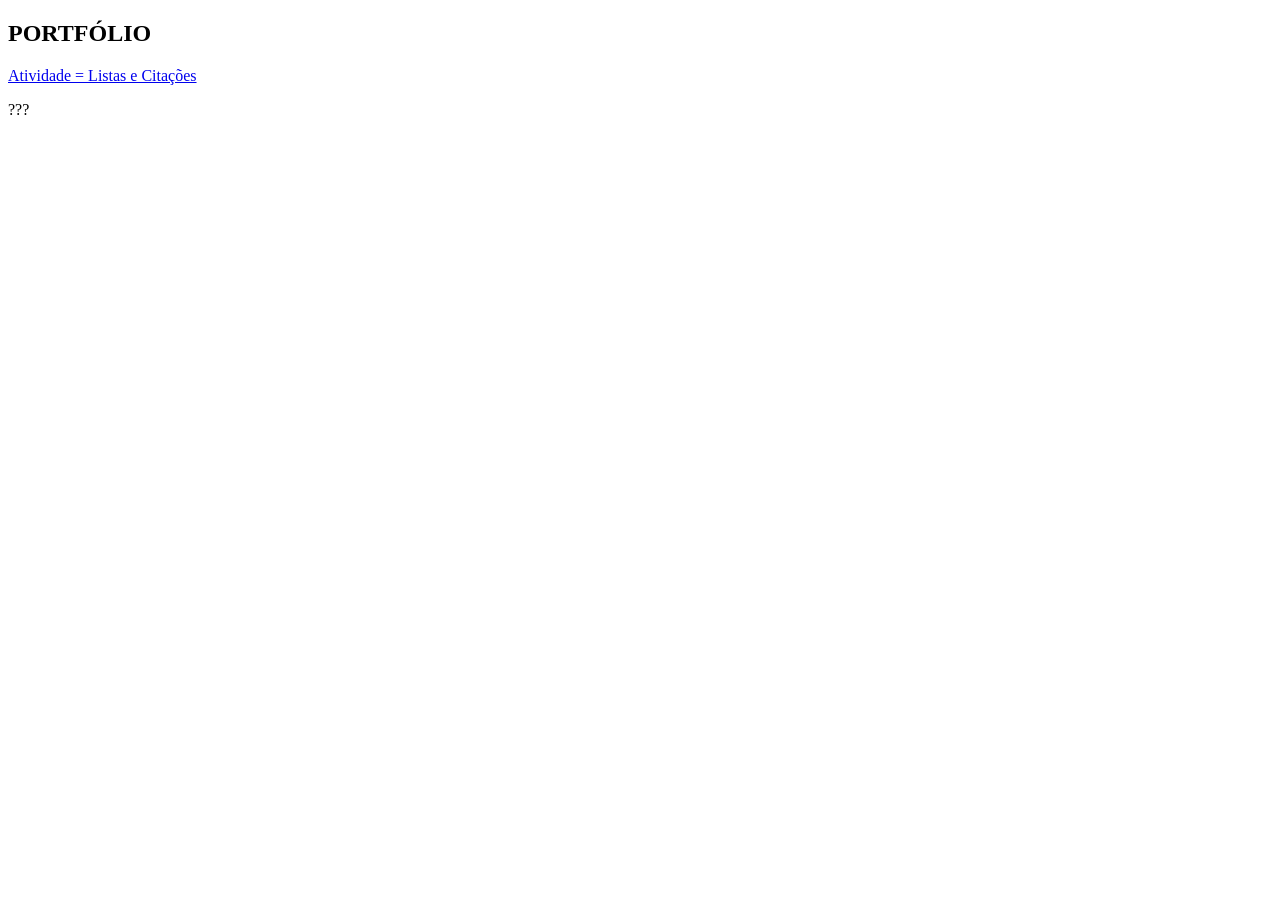
==== index.html @ f7be95cb "Update index.html" ====
<!DOCTYPE html>
<html>
<head>
    <meta charset="utf-8">
    <title>JON MARQUES</title>
</head>
<body>

  
    <h2>PORTFÓLIO</h2>
        <p>
 <nav>
        <a href="Atividade.html">Atividade = Listas e Citações<a/>
</nav>
        </p>
        <p>
            ???
        </p>
    
 </body>
</html>
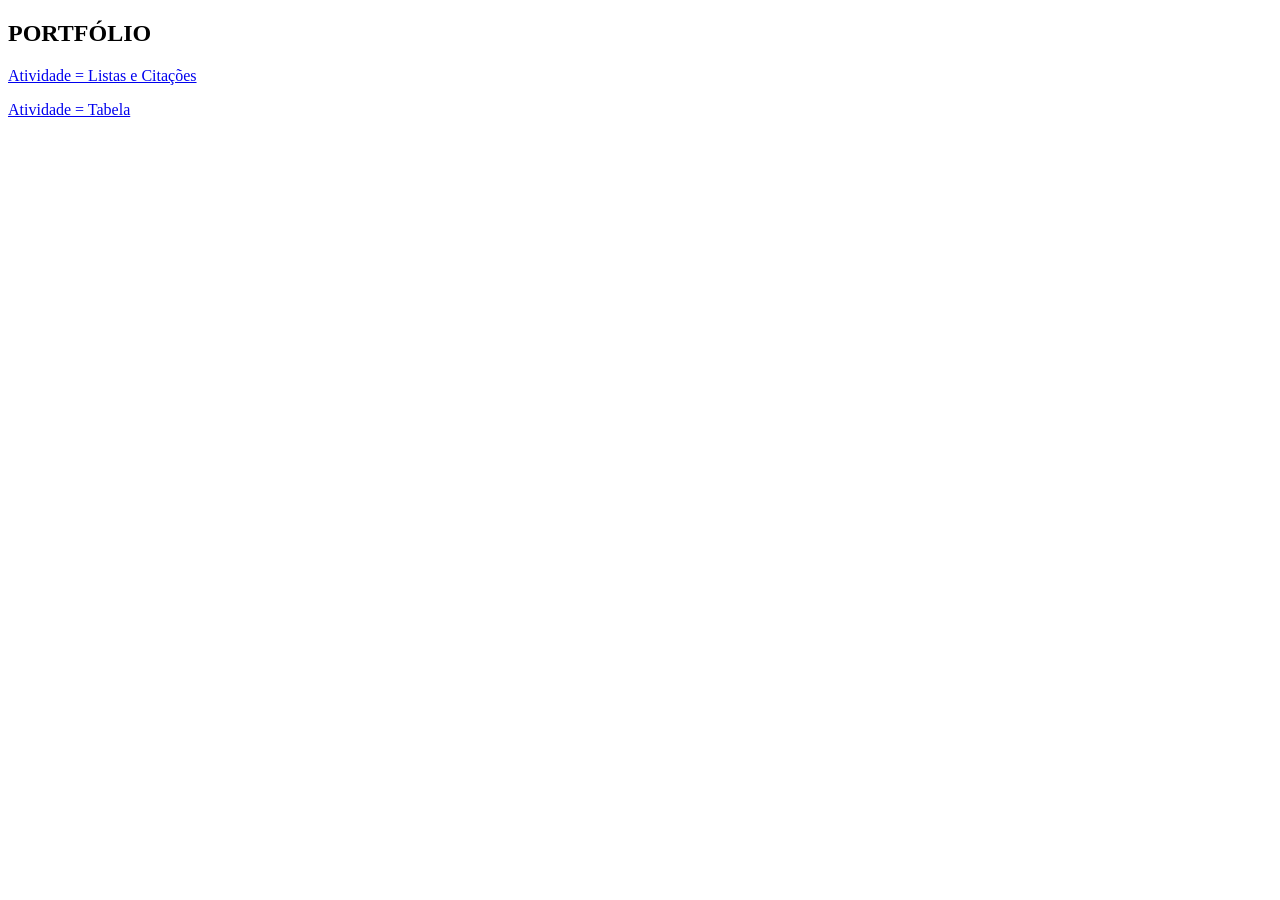
==== commit c0354b52: "Update index.html" ====
--- a/index.html
+++ b/index.html
@@ -11,11 +11,8 @@
         <p>
  <nav>
         <a href="Atividade.html">Atividade = Listas e Citações<a/>
-</nav>
-        </p>
-        <p>
-            ???
-        </p>
-    
+            <p>
+        <a href="Tabela.html">Atividade = Tabela<a/>
+</nav>       
  </body>
 </html>
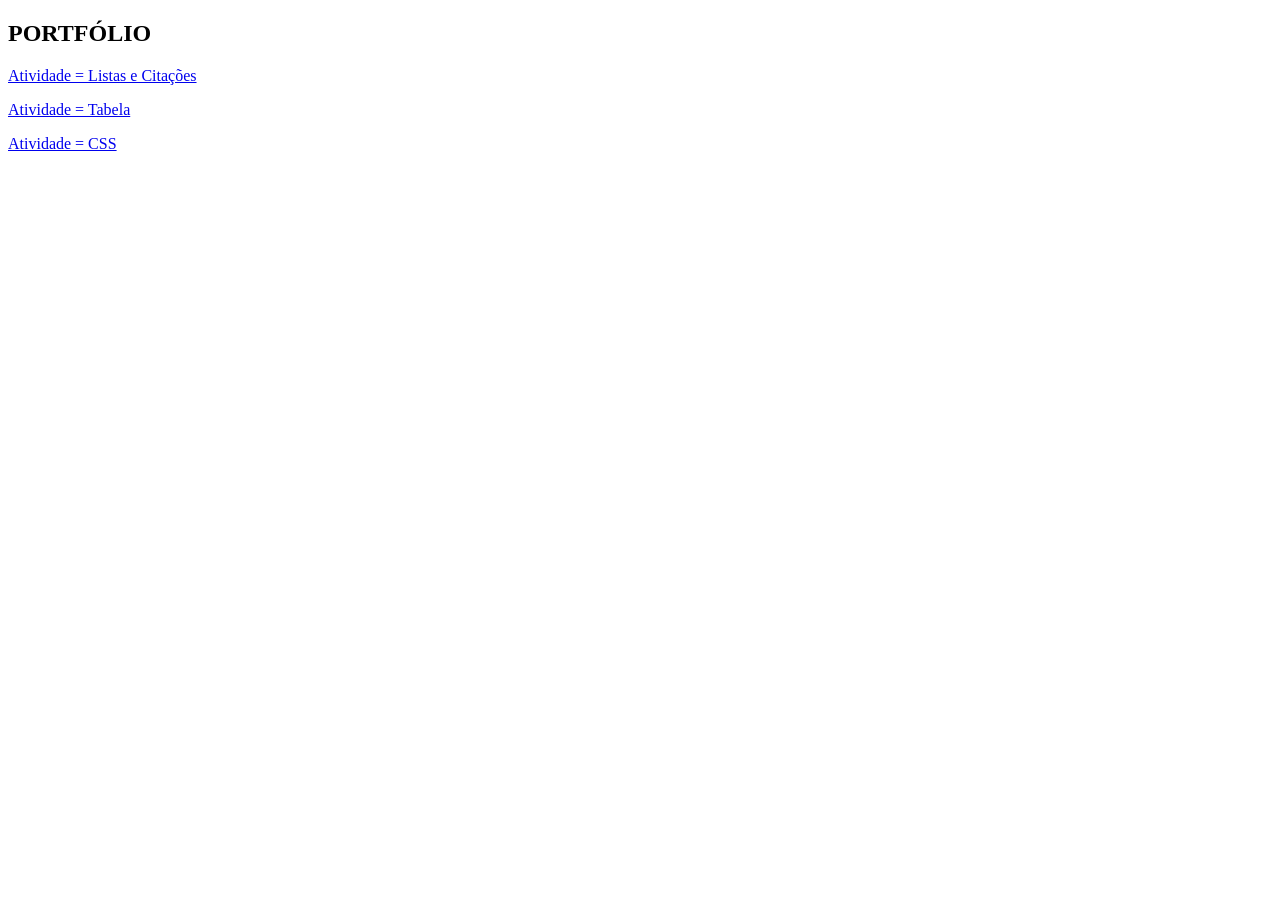
==== commit e98a940c: "Update index.html" ====
--- a/index.html
+++ b/index.html
@@ -13,6 +13,8 @@
         <a href="Atividade.html">Atividade = Listas e Citações<a/>
             <p>
         <a href="Tabela.html">Atividade = Tabela<a/>
+            <p>
+        <a href="Volei.html">Atividade = CSS<a/>
 </nav>       
  </body>
 </html>
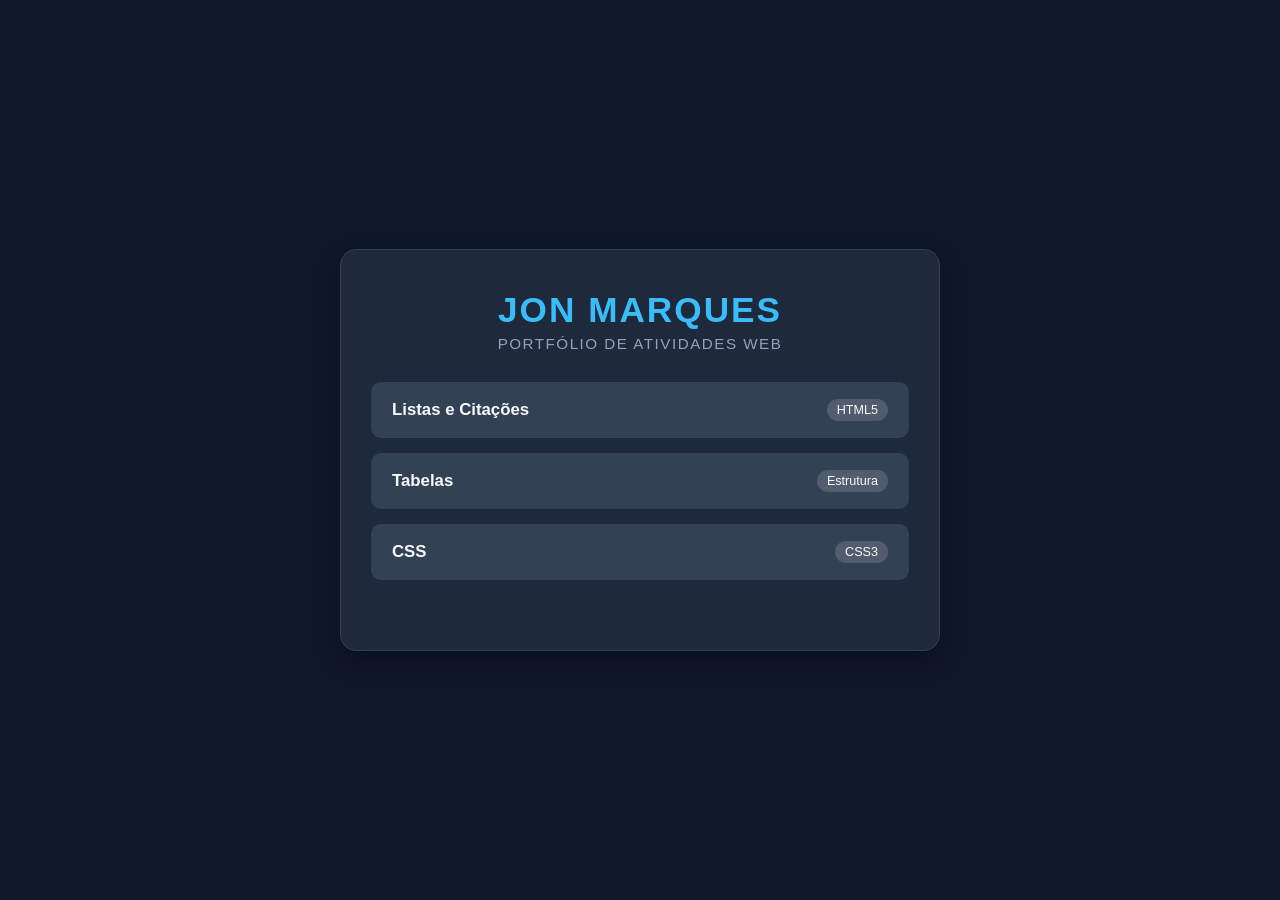
==== commit 954ab1fa: "Update index.html" ====
--- a/index.html
+++ b/index.html
@@ -1,20 +1,133 @@
 <!DOCTYPE html>
-<html>
+<html lang="pt-BR">
 <head>
     <meta charset="utf-8">
-    <title>JON MARQUES</title>
+    <meta name="viewport" content="width=device-width, initial-scale=1.0">
+    <title>JON MARQUES | Portfólio</title>
+    <style>
+        * {
+            margin: 0;
+            padding: 0;
+            box-sizing: border-box;
+            font-family: 'Segoe UI', Tahoma, Geneva, Verdana, sans-serif;
+        }
+
+        body {
+            background-color: #0f172a;
+            color: #f8fafc;
+            min-height: 100vh;
+            display: flex;
+            justify-content: center;
+            align-items: center;
+            padding: 20px;
+        }
+
+        .container {
+            max-width: 600px;
+            width: 100%;
+            background-color: #1e293b;
+            padding: 40px 30px;
+            border-radius: 16px;
+            box-shadow: 0 10px 25px rgba(0, 0, 0, 0.3);
+            text-align: center;
+            border: 1px solid #334155;
+        }
+
+        h1 {
+            font-size: 2.2em;
+            color: #38bdf8;
+            margin-bottom: 5px;
+            letter-spacing: 2px;
+        }
+
+        .subtitulo {
+            font-size: 0.95em;
+            color: #94a3b8;
+            margin-bottom: 30px;
+            text-transform: uppercase;
+            letter-spacing: 1.5px;
+        }
+
+        nav ul {
+            list-style: none;
+        }
+
+        nav li {
+            margin-bottom: 15px;
+        }
+
+        nav a {
+            display: flex;
+            align-items: center;
+            justify-content: space-between;
+            padding: 16px 20px;
+            background-color: #334155;
+            color: #f8fafc;
+            text-decoration: none;
+            font-size: 1.05em;
+            font-weight: 600;
+            border-radius: 10px;
+            transition: all 0.3s ease;
+            border: 1px solid transparent;
+        }
+
+        nav a:hover {
+            background-color: #0284c7;
+            transform: translateY(-3px);
+            box-shadow: 0 5px 15px rgba(2, 132, 199, 0.4);
+            border-color: #38bdf8;
+        }
+
+        .tag {
+            font-size: 0.75em;
+            background-color: rgba(255, 255, 255, 0.15);
+            padding: 4px 10px;
+            border-radius: 20px;
+            font-weight: 400;
+        }
+
+        footer {
+            margin-top: 30px;
+            font-size: 0.85em;
+            color: #64748b;
+        }
+    </style>
 </head>
 <body>
 
-  
-    <h2>PORTFÓLIO</h2>
-        <p>
- <nav>
-        <a href="Atividade.html">Atividade = Listas e Citações<a/>
-            <p>
-        <a href="Tabela.html">Atividade = Tabela<a/>
-            <p>
-        <a href="Volei.html">Atividade = CSS<a/>
-</nav>       
- </body>
+    <div class="container">
+        <header>
+            <h1>JON MARQUES</h1>
+            <p class="subtitulo">Portfólio de Atividades Web</p>
+        </header>
+
+        <nav>
+            <ul>
+                <li>
+                    <a href="Atividade.html">
+                        <span>Listas e Citações</span>
+                        <span class="tag">HTML5</span>
+                    </a>
+                </li>
+                <li>
+                    <a href="Tabela.html">
+                        <span>Tabelas</span>
+                        <span class="tag">Estrutura</span>
+                    </a>
+                </li>
+                <li>
+                    <a href="Volei.html">
+                        <span>CSS</span>
+                        <span class="tag">CSS3</span>
+                    </a>
+                </li>
+            </ul>
+        </nav>
+
+        <footer>
+            <p></p>
+        </footer>
+    </div>
+
+</body>
 </html>
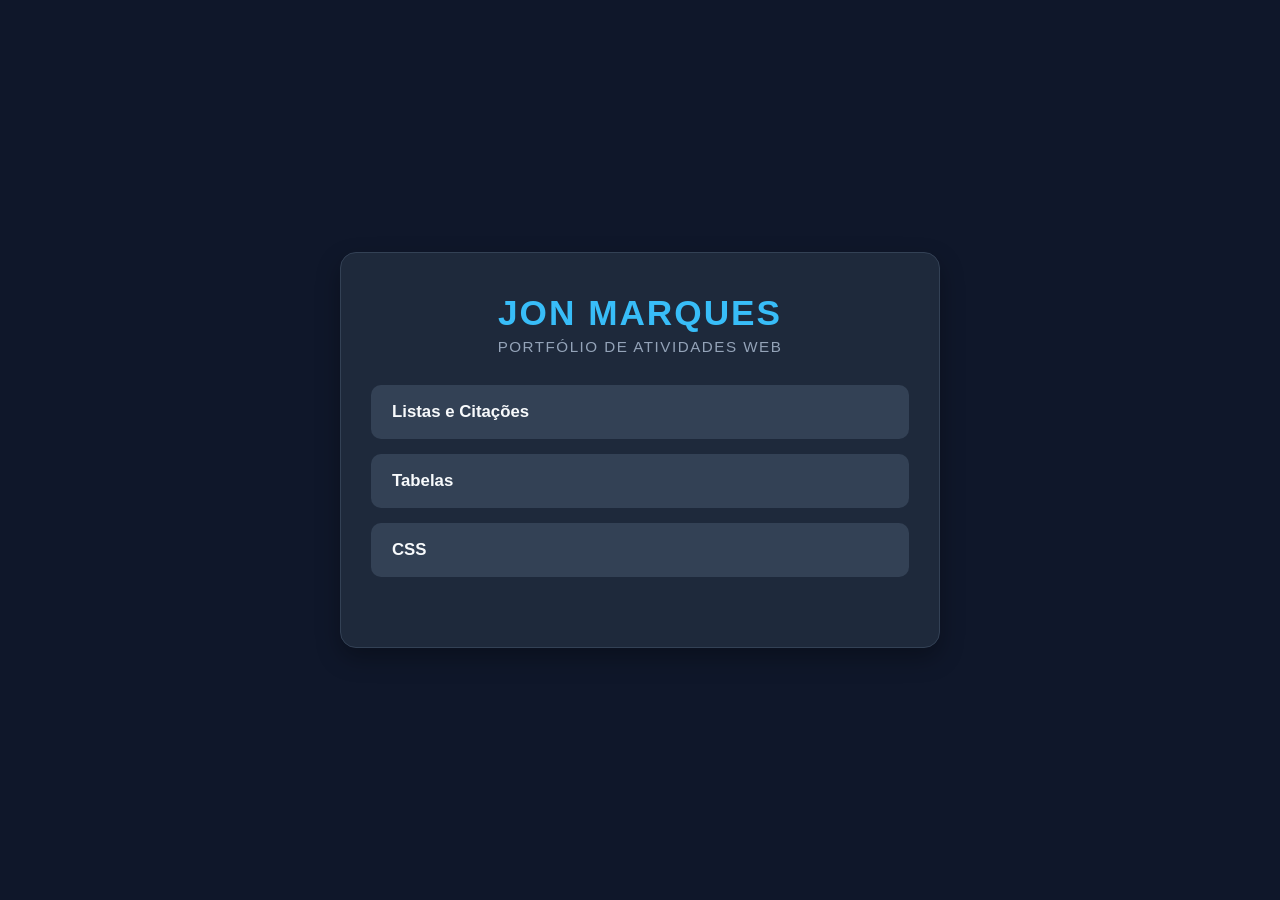
==== commit 14a01804: "Update index.html" ====
--- a/index.html
+++ b/index.html
@@ -106,19 +106,16 @@
                 <li>
                     <a href="Atividade.html">
                         <span>Listas e Citações</span>
-                        <span class="tag">HTML5</span>
                     </a>
                 </li>
                 <li>
                     <a href="Tabela.html">
                         <span>Tabelas</span>
-                        <span class="tag">Estrutura</span>
                     </a>
                 </li>
                 <li>
                     <a href="Volei.html">
                         <span>CSS</span>
-                        <span class="tag">CSS3</span>
                     </a>
                 </li>
             </ul>
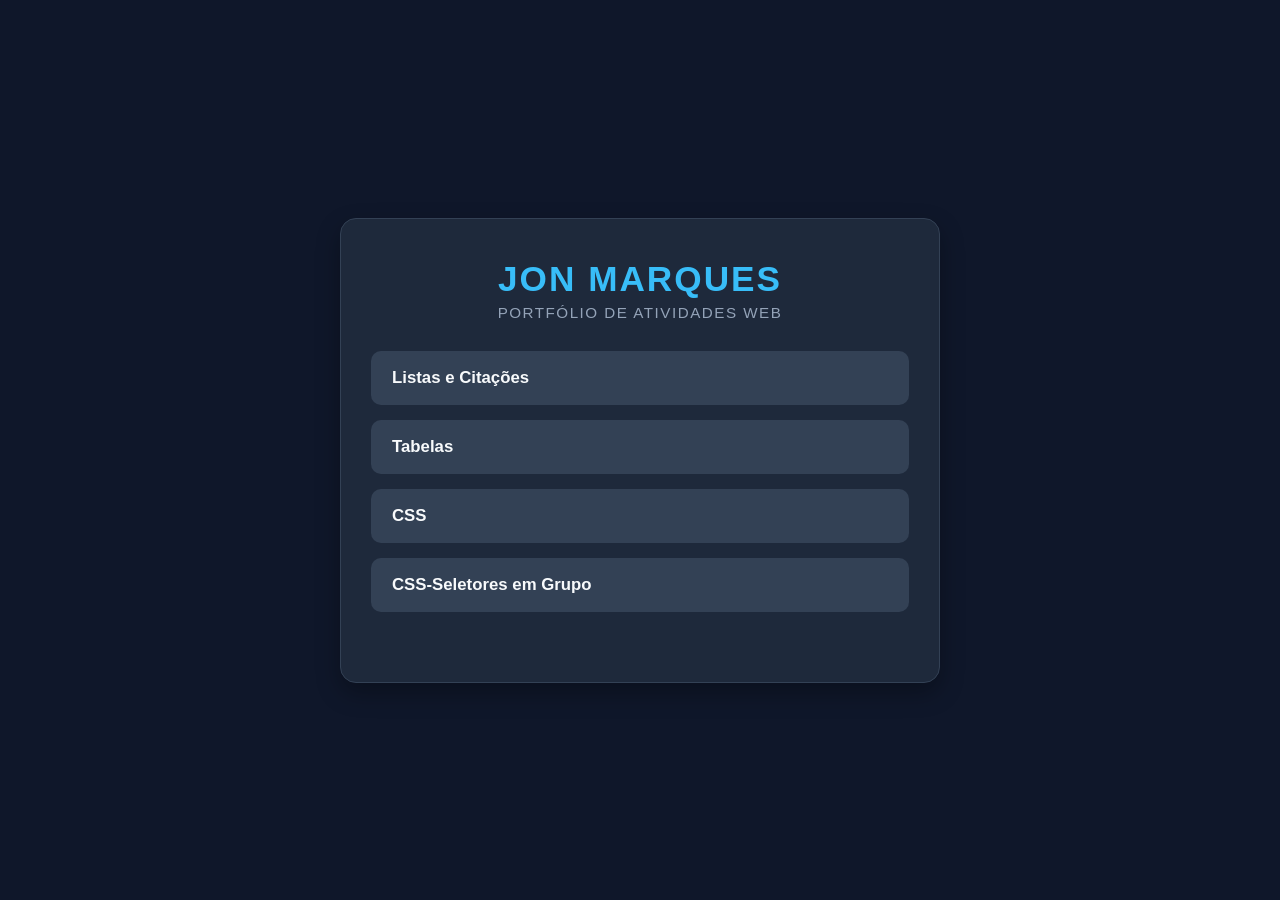
==== commit fdd8dc7e: "Update index.html" ====
--- a/index.html
+++ b/index.html
@@ -118,6 +118,11 @@
                         <span>CSS</span>
                     </a>
                 </li>
+                <li>
+                    <a href="Cosmos.html">
+                        <span>CSS-Seletores em Grupo</span>
+                    </a>
+                </li>
             </ul>
         </nav>
 
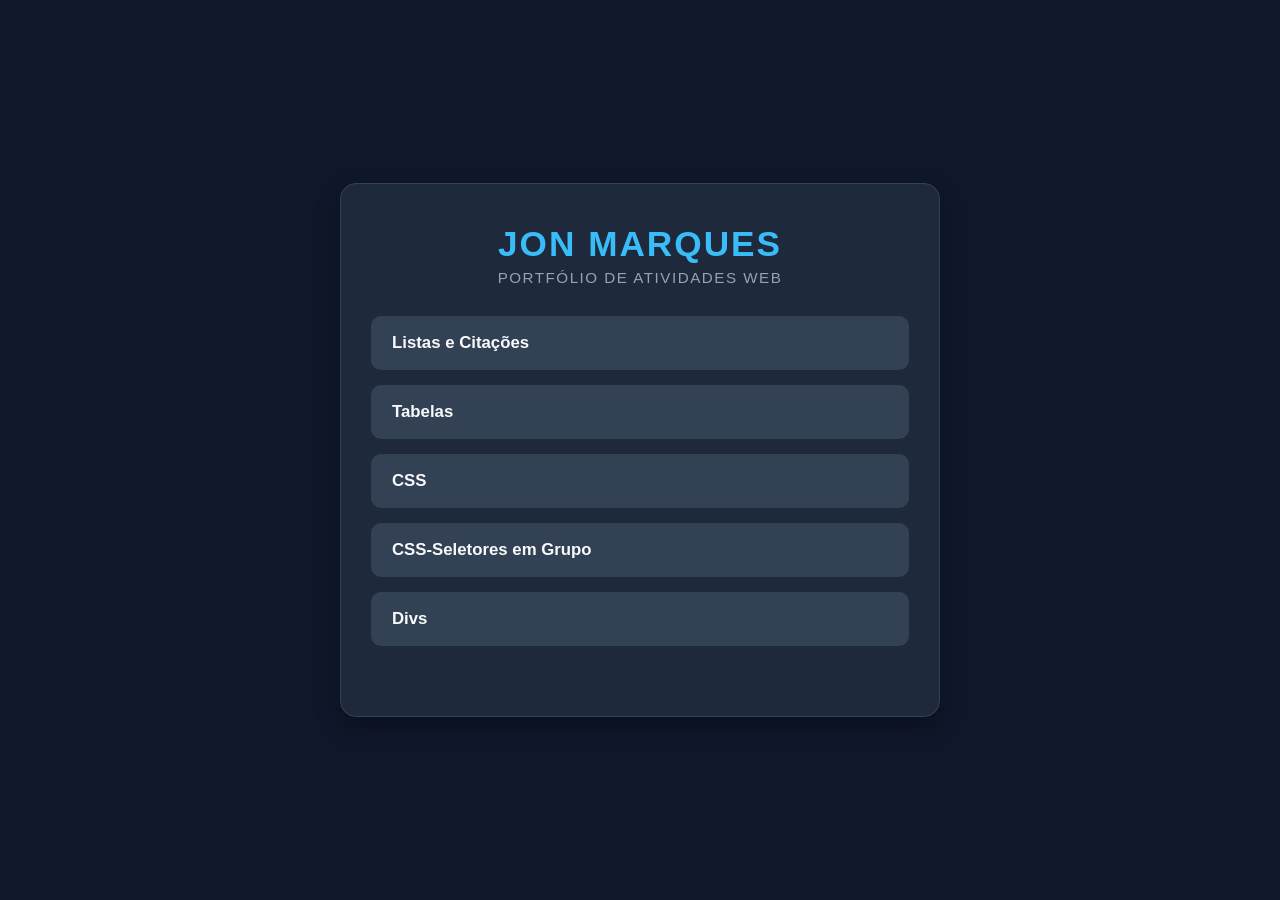
==== commit f36cba31: "Add link to Divs.html in navigation" ====
--- a/index.html
+++ b/index.html
@@ -123,6 +123,11 @@
                         <span>CSS-Seletores em Grupo</span>
                     </a>
                 </li>
+                <li>
+                    <a href="Divs.html">
+                        <span>Divs</span>
+                    </a>
+                </li>
             </ul>
         </nav>
 
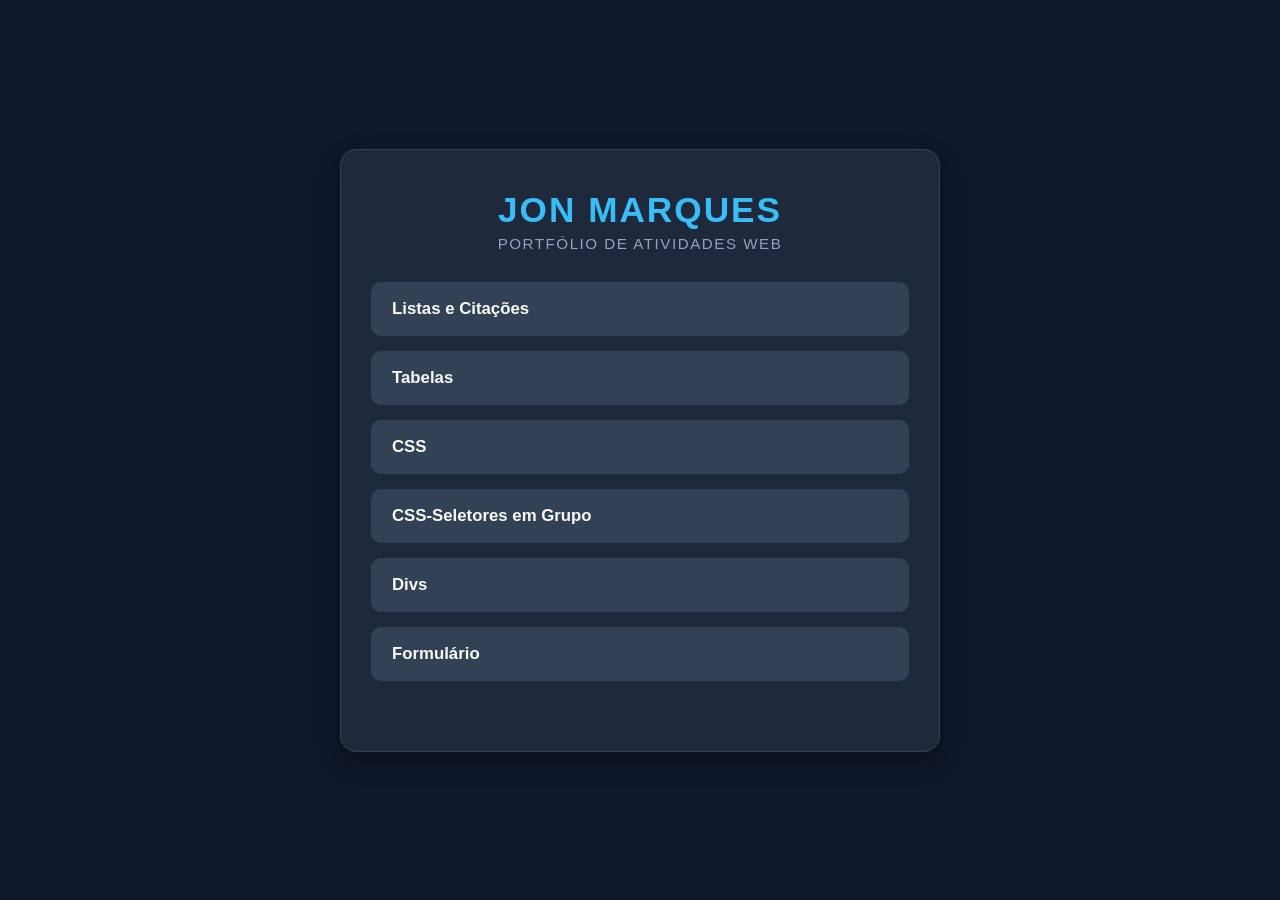
==== commit d788f8de: "Add link to Formulário.html in navigation" ====
--- a/index.html
+++ b/index.html
@@ -128,6 +128,11 @@
                         <span>Divs</span>
                     </a>
                 </li>
+                <li>
+                    <a href="Formulario.html">
+                        <span>Formulário</span>
+                    </a>
+                </li>
             </ul>
         </nav>
 
